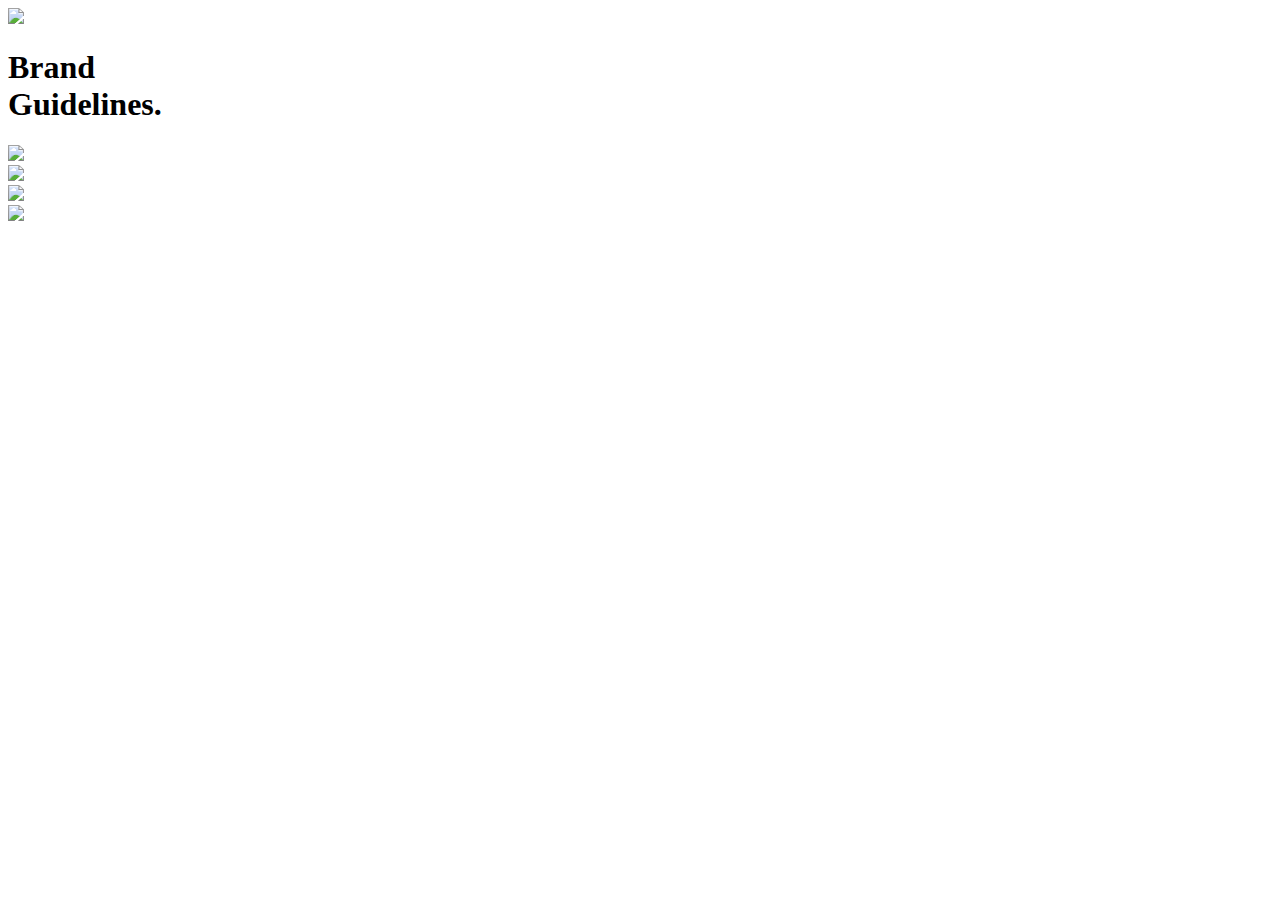
==== index.html @ c822fe2a "Changed Vector Images" ====
<!DOCTYPE html>
<html lang="en">
<head>
    <title>Brand Guidelines</title>
    <meta charset="utf-8">
    <meta name="viewport" content="width=device-width, initial-scale=1">
    <link rel="shortcut icon" href="assets/img/favicons/favicon.ico">
    <link rel="stylesheet" href="assets/css/main.css" />
    <link href='https://fonts.googleapis.com/css?family=Roboto:400,500,700,900,100,300' rel='stylesheet' type='text/css'>
</head>
<body>
    
    <section class="hero">
        <img class="wordmark" src="assets/img/Wordmark.png">
        <h1 class="hero-header">Brand </br>Guidelines.</h1>
    </section><!--Hero Image-->
    
    <article class="variations">
        <section class="one"><img class="wordmark" src="assets/img/wordmark.svg" color="green"></section>
        <section class="two"><img class="wordmark" src="assets/img/wordmark.svg"></section>
        <section class="three"><img class="wordmark" src="assets/img/wordmark.svg"></section>
        <section class="four"><img class="wordmark" src="assets/img/wordmark.svg"></section>
    </article><!--Variations-->

<script src="assets/js/jquery-2.1.4.min.js"></script>
<script src="assets/js/functions.js" type="text/javascript"></script>
</body>
</html>
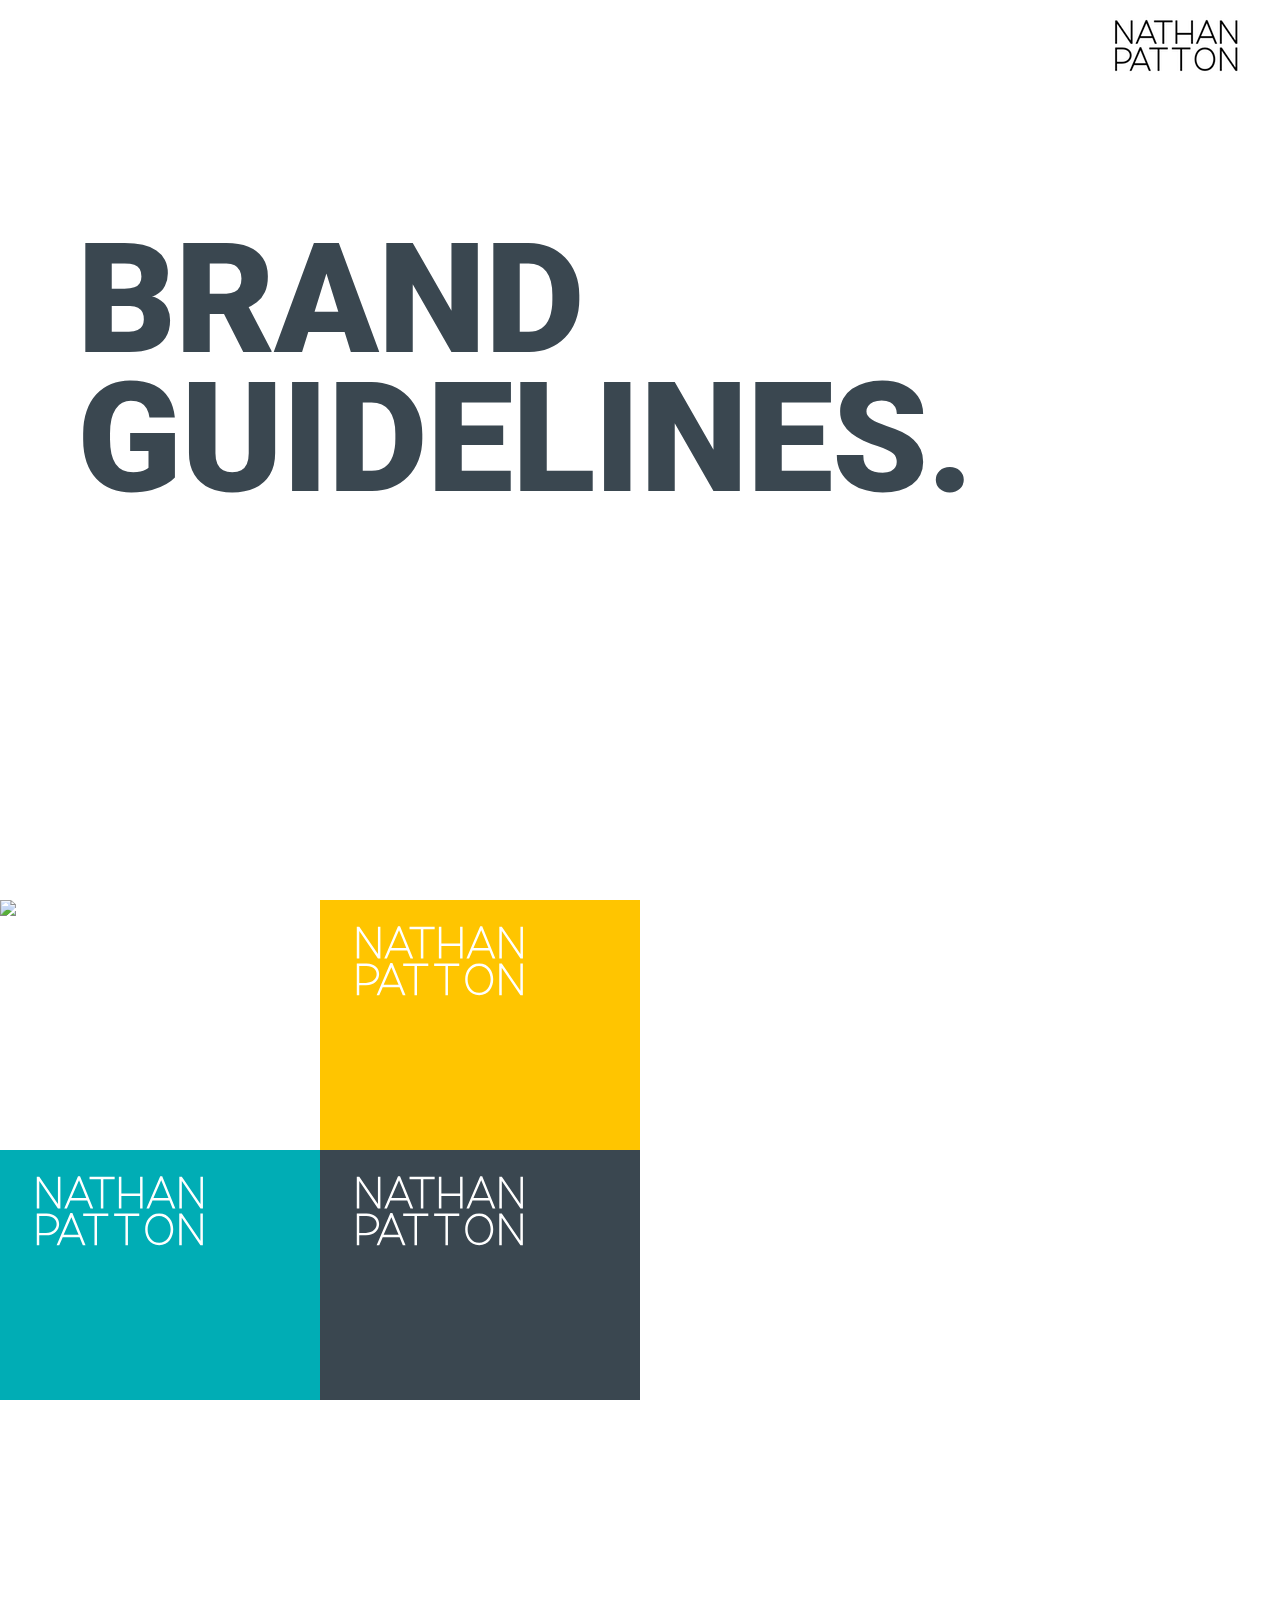
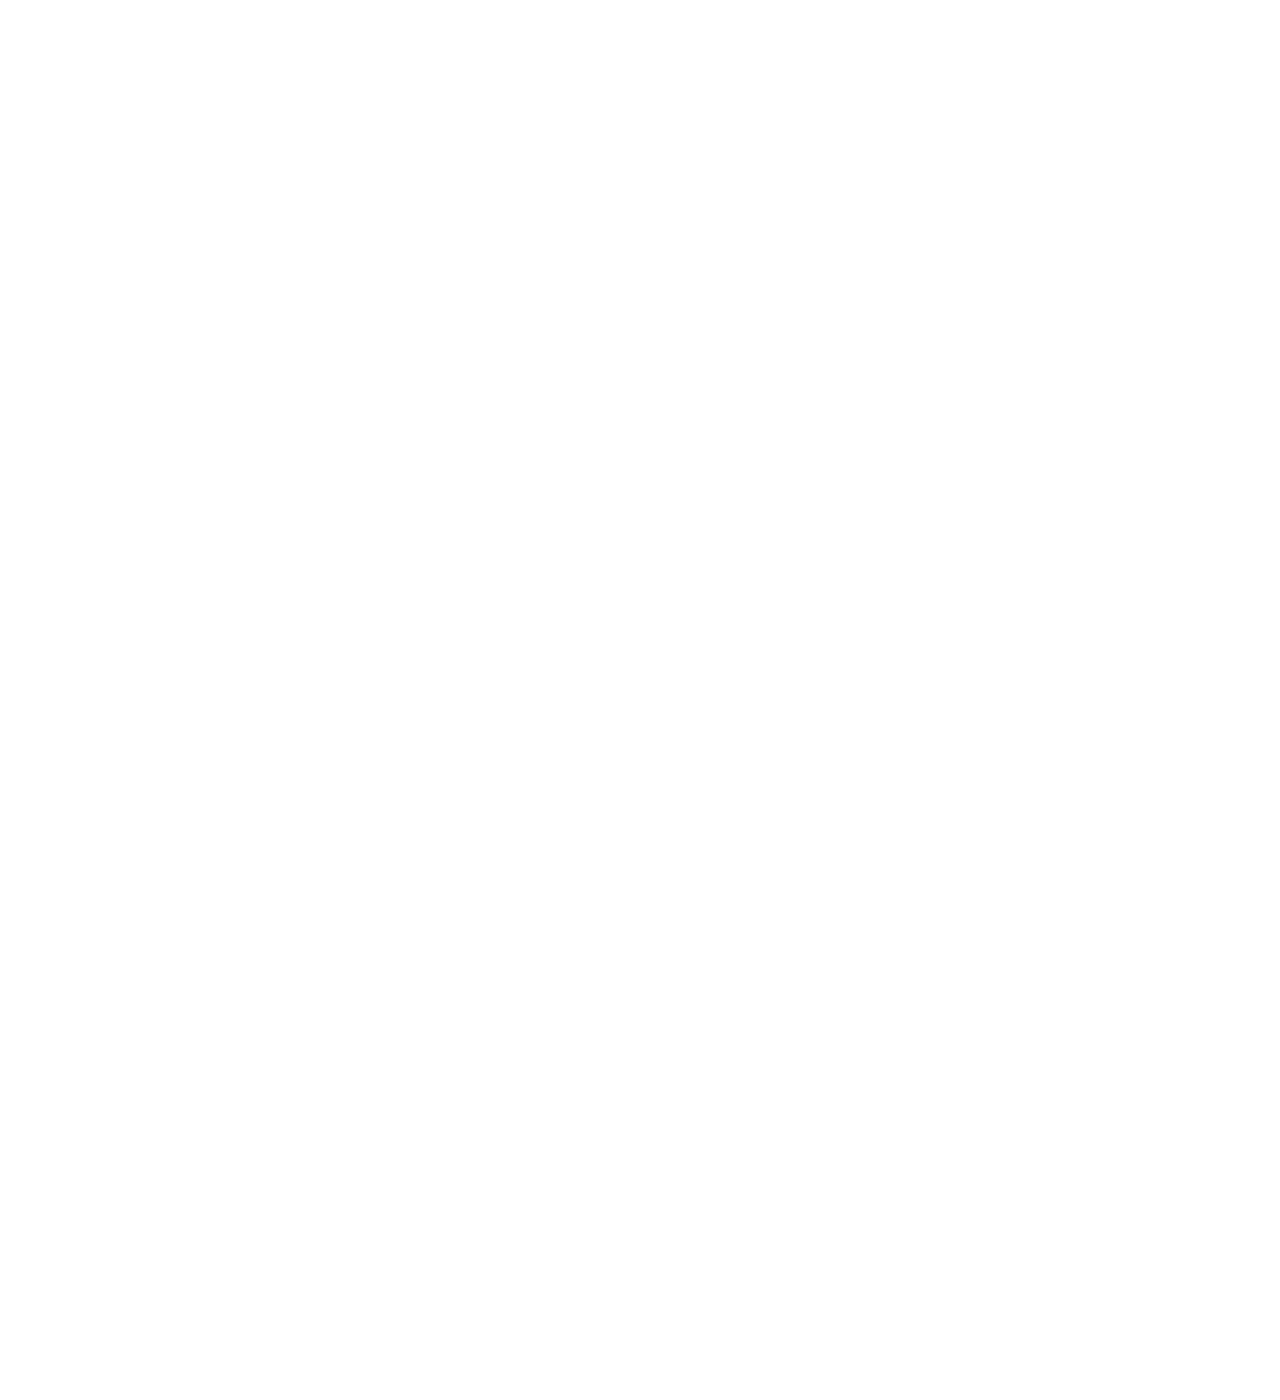
==== commit 2a6cecbf: "Fixed SVG Issues" ====
--- a/index.html
+++ b/index.html
@@ -16,10 +16,10 @@
     </section><!--Hero Image-->
     
     <article class="variations">
-        <section class="one"><img class="wordmark" src="assets/img/wordmark.svg" color="green"></section>
-        <section class="two"><img class="wordmark" src="assets/img/wordmark.svg"></section>
-        <section class="three"><img class="wordmark" src="assets/img/wordmark.svg"></section>
-        <section class="four"><img class="wordmark" src="assets/img/wordmark.svg"></section>
+        <section class="one"><img class="wordmark-one" src="assets/img/wordmark.svg" color="green"></section>
+        <section class="two"><img class="wordmark-two" src="assets/img/wordmark-white.svg"></section>
+        <section class="three"><img class="wordmark-three" src="assets/img/wordmark-white.svg"></section>
+        <section class="four"><img class="wordmark-four" src="assets/img/wordmark-white.svg"></section>
     </article><!--Variations-->
 
 <script src="assets/js/jquery-2.1.4.min.js"></script>
--- a/assets/css/main.css
+++ b/assets/css/main.css
@@ -0,0 +1,450 @@
+@import url(https://fonts.googleapis.com/css?family=Roboto:400,500,700,900,100,300);
+@font-face {
+  font-family: 'Fira Sans';
+  font-style: normal;
+  font-weight: 400;
+  src: local("Fira Sans"), local("FiraSans-Regular"), url(http://fonts.gstatic.com/s/firasans/v5/EjsrzDkQUQCDwsBtLpcVQZBw1xU1rKptJj_0jans920.woff2) format("woff2");
+  unicode-range: U+0000-00FF, U+0131, U+0152-0153, U+02C6, U+02DA, U+02DC, U+2000-206F, U+2074, U+20AC, U+2212, U+2215, U+E0FF, U+EFFD, U+F000; }
+@font-face {
+  font-family: 'Fira Sans';
+  font-style: normal;
+  font-weight: 700;
+  src: local("Fira Sans Bold"), local("FiraSans-Bold"), url(http://fonts.gstatic.com/s/firasans/v5/DugPdSljmOTocZOR2CItOhampu5_7CjHW5spxoeN3Vs.woff2) format("woff2");
+  unicode-range: U+0000-00FF, U+0131, U+0152-0153, U+02C6, U+02DA, U+02DC, U+2000-206F, U+2074, U+20AC, U+2212, U+2215, U+E0FF, U+EFFD, U+F000; }
+@font-face {
+  font-family: 'Fira Mono';
+  font-style: normal;
+  font-weight: 400;
+  src: local("Fira Mono"), local("FiraMono"), url(http://fonts.gstatic.com/s/firamono/v3/SlRWfq1zeqXiYWAN-lnG-pBw1xU1rKptJj_0jans920.woff2) format("woff2");
+  unicode-range: U+0000-00FF, U+0131, U+0152-0153, U+02C6, U+02DA, U+02DC, U+2000-206F, U+2074, U+20AC, U+2212, U+2215, U+E0FF, U+EFFD, U+F000; }
+/*! normalize.css v3.0.2 | MIT License | git.io/normalize */
+html {
+  font-family: sans-serif;
+  -ms-text-size-adjust: 100%;
+  -webkit-text-size-adjust: 100%; }
+
+body {
+  margin: 0; }
+
+article,
+aside,
+details,
+figcaption,
+figure,
+footer,
+header,
+hgroup,
+main,
+menu,
+nav,
+section,
+summary {
+  display: block; }
+
+audio,
+canvas,
+progress,
+video {
+  display: inline-block;
+  vertical-align: baseline; }
+
+audio:not([controls]) {
+  display: none;
+  height: 0; }
+
+[hidden],
+template {
+  display: none; }
+
+a {
+  background-color: transparent; }
+
+a:active,
+a:hover {
+  outline: 0; }
+
+abbr[title] {
+  border-bottom: 1px dotted; }
+
+b,
+strong {
+  font-weight: bold; }
+
+dfn {
+  font-style: italic; }
+
+h1 {
+  font-size: 2em;
+  margin: 0.67em 0; }
+
+mark {
+  background: #ff0;
+  color: #000; }
+
+small {
+  font-size: 80%; }
+
+sub,
+sup {
+  font-size: 75%;
+  line-height: 0;
+  position: relative;
+  vertical-align: baseline; }
+
+sup {
+  top: -0.5em; }
+
+sub {
+  bottom: -0.25em; }
+
+img {
+  border: 0; }
+
+svg:not(:root) {
+  overflow: hidden; }
+
+figure {
+  margin: 1em 40px; }
+
+hr {
+  -moz-box-sizing: content-box;
+  box-sizing: content-box;
+  height: 0; }
+
+pre {
+  overflow: auto; }
+
+code,
+kbd,
+pre,
+samp {
+  font-family: monospace, monospace;
+  font-size: 1em; }
+
+button,
+input,
+optgroup,
+select,
+textarea {
+  color: inherit;
+  font: inherit;
+  margin: 0; }
+
+button {
+  overflow: visible; }
+
+button,
+select {
+  text-transform: none; }
+
+button,
+html input[type="button"],
+input[type="reset"],
+input[type="submit"] {
+  -webkit-appearance: button;
+  cursor: pointer; }
+
+button[disabled],
+html input[disabled] {
+  cursor: default; }
+
+button::-moz-focus-inner,
+input::-moz-focus-inner {
+  border: 0;
+  padding: 0; }
+
+input {
+  line-height: normal; }
+
+input[type="checkbox"],
+input[type="radio"] {
+  box-sizing: border-box;
+  padding: 0; }
+
+input[type="number"]::-webkit-inner-spin-button,
+input[type="number"]::-webkit-outer-spin-button {
+  height: auto; }
+
+input[type="search"] {
+  -webkit-appearance: textfield;
+  -moz-box-sizing: content-box;
+  -webkit-box-sizing: content-box;
+  box-sizing: content-box; }
+
+input[type="search"]::-webkit-search-cancel-button,
+input[type="search"]::-webkit-search-decoration {
+  -webkit-appearance: none; }
+
+fieldset {
+  border: 1px solid #c0c0c0;
+  margin: 0 2px;
+  padding: 0.35em 0.625em 0.75em; }
+
+legend {
+  border: 0;
+  padding: 0; }
+
+textarea {
+  overflow: auto; }
+
+optgroup {
+  font-weight: bold; }
+
+table {
+  border-collapse: collapse;
+  border-spacing: 0; }
+
+td,
+th {
+  padding: 0; }
+
+body {
+  background-color: white;
+  font-size: 14px;
+  line-height: 1.6;
+  font-family: "Roboto", sans-serif;
+  color: #666;
+  -webkit-font-smoothing: antialiased;
+  -webkit-text-size-adjust: 100%;
+  height: 3000px; }
+
+::selection {
+  background: #FFF498; }
+
+::-moz-selection {
+  background: #FFF498; }
+
+img::selection {
+  background: transparent; }
+
+img::-moz-selection {
+  background: transparent; }
+
+body {
+  -webkit-tap-highlight-color: #FFF498; }
+
+a {
+  color: #0074D9;
+  text-decoration: none;
+  outline: 0; }
+  a:hover, a:focus {
+    color: #40a6ff; }
+
+.gigantic, .huge, .large, .bigger, .big,
+h1, h2, h3, h4, h5, h6 {
+  color: #222;
+  font-weight: bold;
+  text-transform: uppercase; }
+
+.gigantic {
+  font-size: 110px;
+  line-height: 1.09;
+  letter-spacing: -2px; }
+
+.huge, h1 {
+  font-size: 68px;
+  line-height: 1.05;
+  letter-spacing: -1px; }
+
+.large, h2 {
+  font-size: 42px;
+  line-height: 1.14; }
+
+.bigger, h3 {
+  font-size: 26px;
+  line-height: 1.38; }
+
+.big, h4 {
+  font-size: 22px;
+  line-height: 1.38; }
+
+.small, small {
+  font-size: 10px;
+  line-height: 1.2; }
+
+p {
+  margin: 0 0 20px 0; }
+
+em {
+  font-style: italic; }
+
+strong {
+  font-weight: bold; }
+
+hr {
+  border: solid #ddd;
+  border-width: 1px 0 0;
+  clear: both;
+  margin: 10px 0 30px;
+  height: 0; }
+
+.button,
+button,
+input[type="submit"],
+input[type="reset"],
+input[type="button"] {
+  display: inline-block;
+  height: 38px;
+  padding: 0 30px;
+  color: #555;
+  text-align: center;
+  font-size: 11px;
+  font-weight: 600;
+  line-height: 38px;
+  letter-spacing: 0.1rem;
+  text-transform: uppercase;
+  text-decoration: none;
+  white-space: nowrap;
+  background-color: transparent;
+  border-radius: 4px;
+  border: 1px solid #bbb;
+  cursor: pointer;
+  box-sizing: border-box; }
+  .button:hover, .button:active, .button:focus,
+  button:hover,
+  button:active,
+  button:focus,
+  input[type="submit"]:hover,
+  input[type="submit"]:active,
+  input[type="submit"]:focus,
+  input[type="reset"]:hover,
+  input[type="reset"]:active,
+  input[type="reset"]:focus,
+  input[type="button"]:hover,
+  input[type="button"]:active,
+  input[type="button"]:focus {
+    color: #333;
+    border-color: #888;
+    outline: 0; }
+
+.name-lockup {
+  display: -webkit-inline-box;
+  display: -webkit-inline-flex;
+  display: -ms-inline-flexbox;
+  display: inline-flex;
+  -webkit-box-align: center;
+  -webkit-align-items: center;
+  -ms-flex-align: center;
+  align-items: center; }
+
+.avatar {
+  width: 80px;
+  height: 80px;
+  border-radius: 50%;
+  margin-right: 10px;
+  -webkit-flex-shrink: 0;
+  -ms-flex-negative: 0;
+  flex-shrink: 0; }
+
+.fork-tag {
+  position: absolute;
+  top: 10px;
+  right: -10px;
+  background: #0074D9;
+  color: white;
+  padding: 2px 6px;
+  transition: all 0.3s ease-in-out;
+  transform-origin: top right; }
+  .fork-tag:hover {
+    color: white;
+    animation: wiggle 0.4s linear 1; }
+
+@keyframes wiggle {
+  0% {
+    transform: rotate(0deg); }
+  20% {
+    transform: rotate(8deg); }
+  50% {
+    transform: rotate(-8deg); }
+  80% {
+    transform: rotate(8deg); }
+  100% {
+    transform: rotate(0deg); } }
+.flex-video {
+  height: 0;
+  margin-bottom: 0.88889rem;
+  overflow: hidden;
+  padding-bottom: 56%;
+  position: relative; }
+
+.flex-video iframe,
+.flex-video object,
+.flex-video embed,
+.flex-video video {
+  height: 100%;
+  position: absolute;
+  top: 0;
+  width: 100%;
+  left: 0; }
+
+.wordmark {
+  float: right;
+  margin-bottom: -2em; }
+
+.hero {
+  height: 100vh;
+  float: left;
+  width: 100%;
+  background-image: url(../img/tools.png);
+  background-display: flex;
+  background-flex-direction: column;
+  background-justify-content: center;
+  background-align-items: center;
+  background-text-align: center;
+  background-size: cover;
+  background-position: center;
+  background-margin-bottom: 50px; }
+  .hero .wordmark {
+    float: right;
+    margin-bottom: -3em;
+    margin-right: 2em; }
+  .hero .hero-header {
+    color: #3A4750;
+    text-align: left;
+    margin-left: 0.5em;
+    font-size: 11em;
+    font-weight: 900;
+    line-height: 0.9em;
+    margin: 0.5em;
+    margin-top: 1.5em; }
+
+.variations {
+  float: left;
+  width: 50%;
+  padding: 0 auto;
+  height: 500px;
+  color: red;
+  margin: 0 auto; }
+  .variations .one {
+    width: 50%;
+    float: left;
+    height: 250px;
+    background-color: white; }
+  .variations .two {
+    width: 50%;
+    float: right;
+    height: 250px;
+    background-color: #FFC500; }
+  .variations .three {
+    width: 50%;
+    float: left;
+    height: 250px;
+    background-color: #00ADB5; }
+  .variations .four {
+    width: 50%;
+    float: right;
+    height: 250px;
+    background-color: #3A4750; }
+  .variations .wordmark-one, .variations .wordmark-two, .variations .wordmark-three, .variations .wordmark-four {
+    width: 75%;
+    margin: 0 auto; }
+
+.variations {
+  floa: right;
+  width: 50%;
+  height: 500px;
+  color: red; }
+  .variations .one {
+    width: 50%;
+    height: 250px;
+    color: red; }
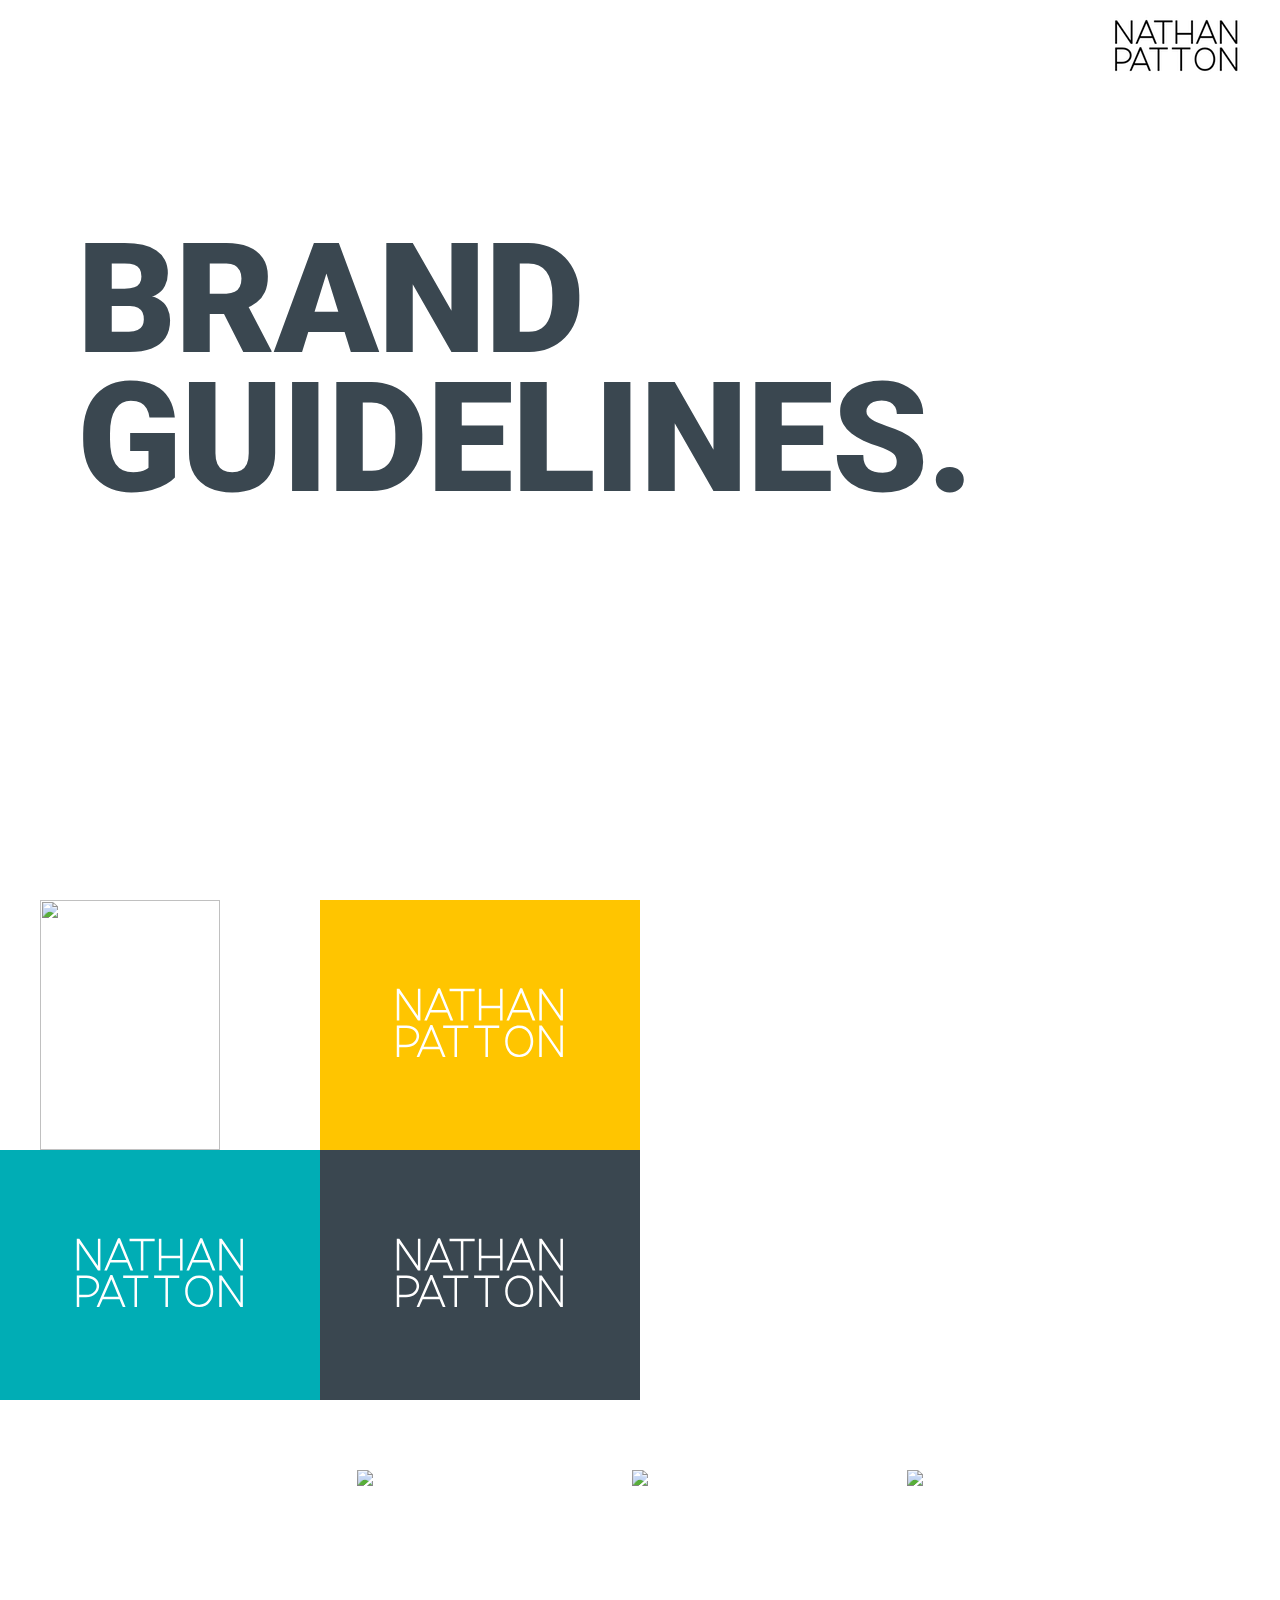
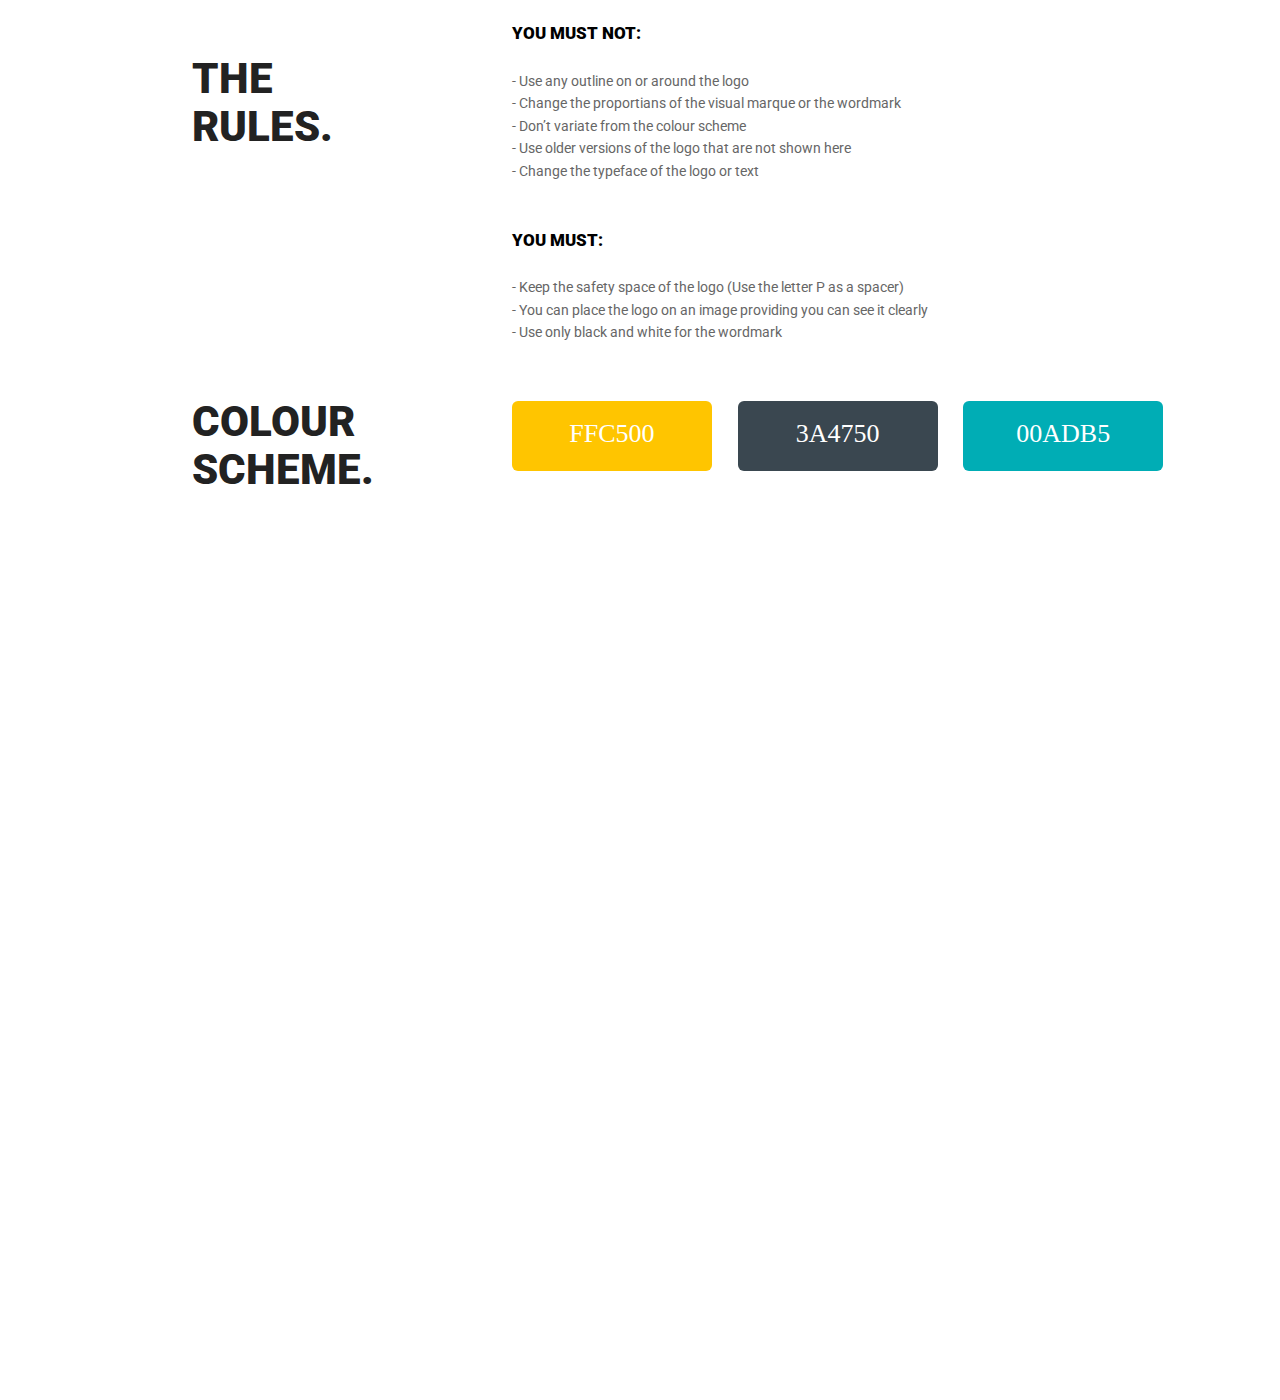
==== commit 324d445e: "Added Rules and Colour Scheme section" ====
--- a/index.html
+++ b/index.html
@@ -16,11 +16,45 @@
     </section><!--Hero Image-->
     
     <article class="variations">
-        <section class="one"><img class="wordmark-one" src="assets/img/wordmark.svg" color="green"></section>
-        <section class="two"><img class="wordmark-two" src="assets/img/wordmark-white.svg"></section>
-        <section class="three"><img class="wordmark-three" src="assets/img/wordmark-white.svg"></section>
-        <section class="four"><img class="wordmark-four" src="assets/img/wordmark-white.svg"></section>
+        <section class="one"><img draggable="false" class="wordmark-one" src="assets/img/wordmark.svg"></section>
+        <section class="two"><img draggable="false" class="wordmark-two" src="assets/img/wordmark-white.svg"></section>
+        <section class="three"><img draggable="false" class="wordmark-three" src="assets/img/wordmark-white.svg"></section>
+        <section class="four"><img draggable="false" class="wordmark-four" src="assets/img/wordmark-white.svg"></section>
     </article><!--Variations-->
+        
+    <article class="spacing">
+        <!--<img class="space-guide" src="assets/img/spacing-guide.png" draggable="false"/>-->
+    </article>
+    
+    <article class="marque">
+        <section class="container">
+            <img class="icon" src="assets/img/can-1.png" draggable="false">
+            <img class="icon2" src="assets/img/can-2.png" draggable="false">
+            <img class="icon3" src="assets/img/can-3.png" draggable="false">
+        </section><!--Container-->
+    </article><!--Marque-->
+    
+<section class="rules">
+
+    <article class="rules-head">
+        <h2>The</br>Rules.</h2>
+    </article><!--Rules Head-->
+    
+    <article class="rules-body">
+        <p><span class="bold">YOU MUST NOT:</span></br></br>- Use any outline on or around the logo</br>- Change the proportians of the visual marque or the wordmark</br>- Don’t variate from the colour scheme</br>- Use older versions of the logo that are not shown here</br>- Change the typeface of the logo or text</br></br></br><span class="bold">YOU MUST:</span></br></br>- Keep the safety space of the logo (Use the letter P as a spacer)</br>- You can place the logo on an image providing you can see it clearly</br>- Use only black and white for the wordmark</br></p>
+    </article><!--Rules Body-->
+
+    <article class="colour-head">
+        <h2>Colour</br>Scheme.</h2>
+    </article><!--Colour Scheme-->
+
+    <article class="colour-blocks">
+        <section class="orange"><h3 class="swatch">FFC500</h3></section>
+        <section class="navy"><h3 class="swatch">3A4750</h3></section>
+        <section class="blue"><h3 class="swatch">00ADB5</h3></section>
+    </article><!--Colour Blocks-->
+    
+</section><!--Rules-->
 
 <script src="assets/js/jquery-2.1.4.min.js"></script>
 <script src="assets/js/functions.js" type="text/javascript"></script>
--- a/assets/css/main.css
+++ b/assets/css/main.css
@@ -248,11 +248,14 @@
 
 .large, h2 {
   font-size: 42px;
-  line-height: 1.14; }
+  line-height: 1.14;
+  font-weight: 900; }
 
 .bigger, h3 {
   font-size: 26px;
-  line-height: 1.38; }
+  line-height: 1.38;
+  font-weight: 500;
+  color: white; }
 
 .big, h4 {
   font-size: 22px;
@@ -406,14 +409,14 @@
     font-weight: 900;
     line-height: 0.9em;
     margin: 0.5em;
-    margin-top: 1.5em; }
+    margin-top: 1.5em;
+    vertical-align: middle; }
 
 .variations {
   float: left;
   width: 50%;
   padding: 0 auto;
   height: 500px;
-  color: red;
   margin: 0 auto; }
   .variations .one {
     width: 50%;
@@ -437,7 +440,23 @@
     background-color: #3A4750; }
   .variations .wordmark-one, .variations .wordmark-two, .variations .wordmark-three, .variations .wordmark-four {
     width: 75%;
-    margin: 0 auto; }
+    height: 100%;
+    margin: 0 auto;
+    display: block;
+    margin: auto;
+    vertical-align: middle; }
+
+.spacing {
+  float: left;
+  width: 50%;
+  height: 500px;
+  background-image: url(../img/spacing-guide.png);
+  background-display: flex;
+  background-flex-direction: column;
+  background-justify-content: center;
+  background-align-items: center;
+  background-size: cover;
+  background-position: center; }
 
 .variations {
   floa: right;
@@ -448,3 +467,89 @@
     width: 50%;
     height: 250px;
     color: red; }
+
+.marque {
+  float: left;
+  text-align: center;
+  width: 100%;
+  margin: 0 auto;
+  padding-top: 5em; }
+  .marque .container {
+    text-align: center; }
+    .marque .container .icon, .marque .container .icon2, .marque .container .icon3 {
+      display: inline-block;
+      padding-left: 10%;
+      padding-right: 10%; }
+
+.rules {
+  float: left;
+  width: 100%;
+  margin: 0 auto;
+  margin-top: 10%; }
+  .rules .rules-head {
+    float: left;
+    width: 20%;
+    margin-left: 15%; }
+  .rules .rules-body {
+    float: left;
+    width: 50%;
+    margin-left: 5%; }
+    .rules .rules-body .bold {
+      font-weight: 900;
+      color: black;
+      font-size: 17px; }
+  .rules .colour-head {
+    float: left;
+    width: 20%;
+    margin-left: 15%; }
+  .rules .orange {
+    display: inline-block;
+    float: left;
+    margin-top: 1.5em;
+    background: #FFC500;
+    margin-left: 5%;
+    width: 200px;
+    height: 70px;
+    border-radius: 6px;
+    font-family: Roboto-Regular;
+    font-weight: 400;
+    font-size: 25px;
+    color: #FFFFFF;
+    letter-spacing: 0px;
+    text-align: center; }
+    .rules .orange .swatch {
+      margin-top: 15px; }
+  .rules .navy {
+    display: inline-block;
+    float: left;
+    margin-top: 1.5em;
+    background: #3A4750;
+    margin-left: 2%;
+    width: 200px;
+    height: 70px;
+    border-radius: 6px;
+    font-family: Roboto-Regular;
+    font-weight: 400;
+    font-size: 25px;
+    color: #FFFFFF;
+    letter-spacing: 0px;
+    text-align: center; }
+    .rules .navy .swatch {
+      margin-top: 15px; }
+  .rules .blue {
+    display: inline-block;
+    float: left;
+    margin-top: 1.5em;
+    background: #00ADB5;
+    margin-left: 2%;
+    width: 200px;
+    height: 70px;
+    border-radius: 6px;
+    font-family: Roboto-Regular;
+    font-weight: 400;
+    font-size: 25px;
+    color: #FFFFFF;
+    letter-spacing: 0px;
+    text-align: center; }
+    .rules .blue .swatch {
+      margin-top: 15px; }
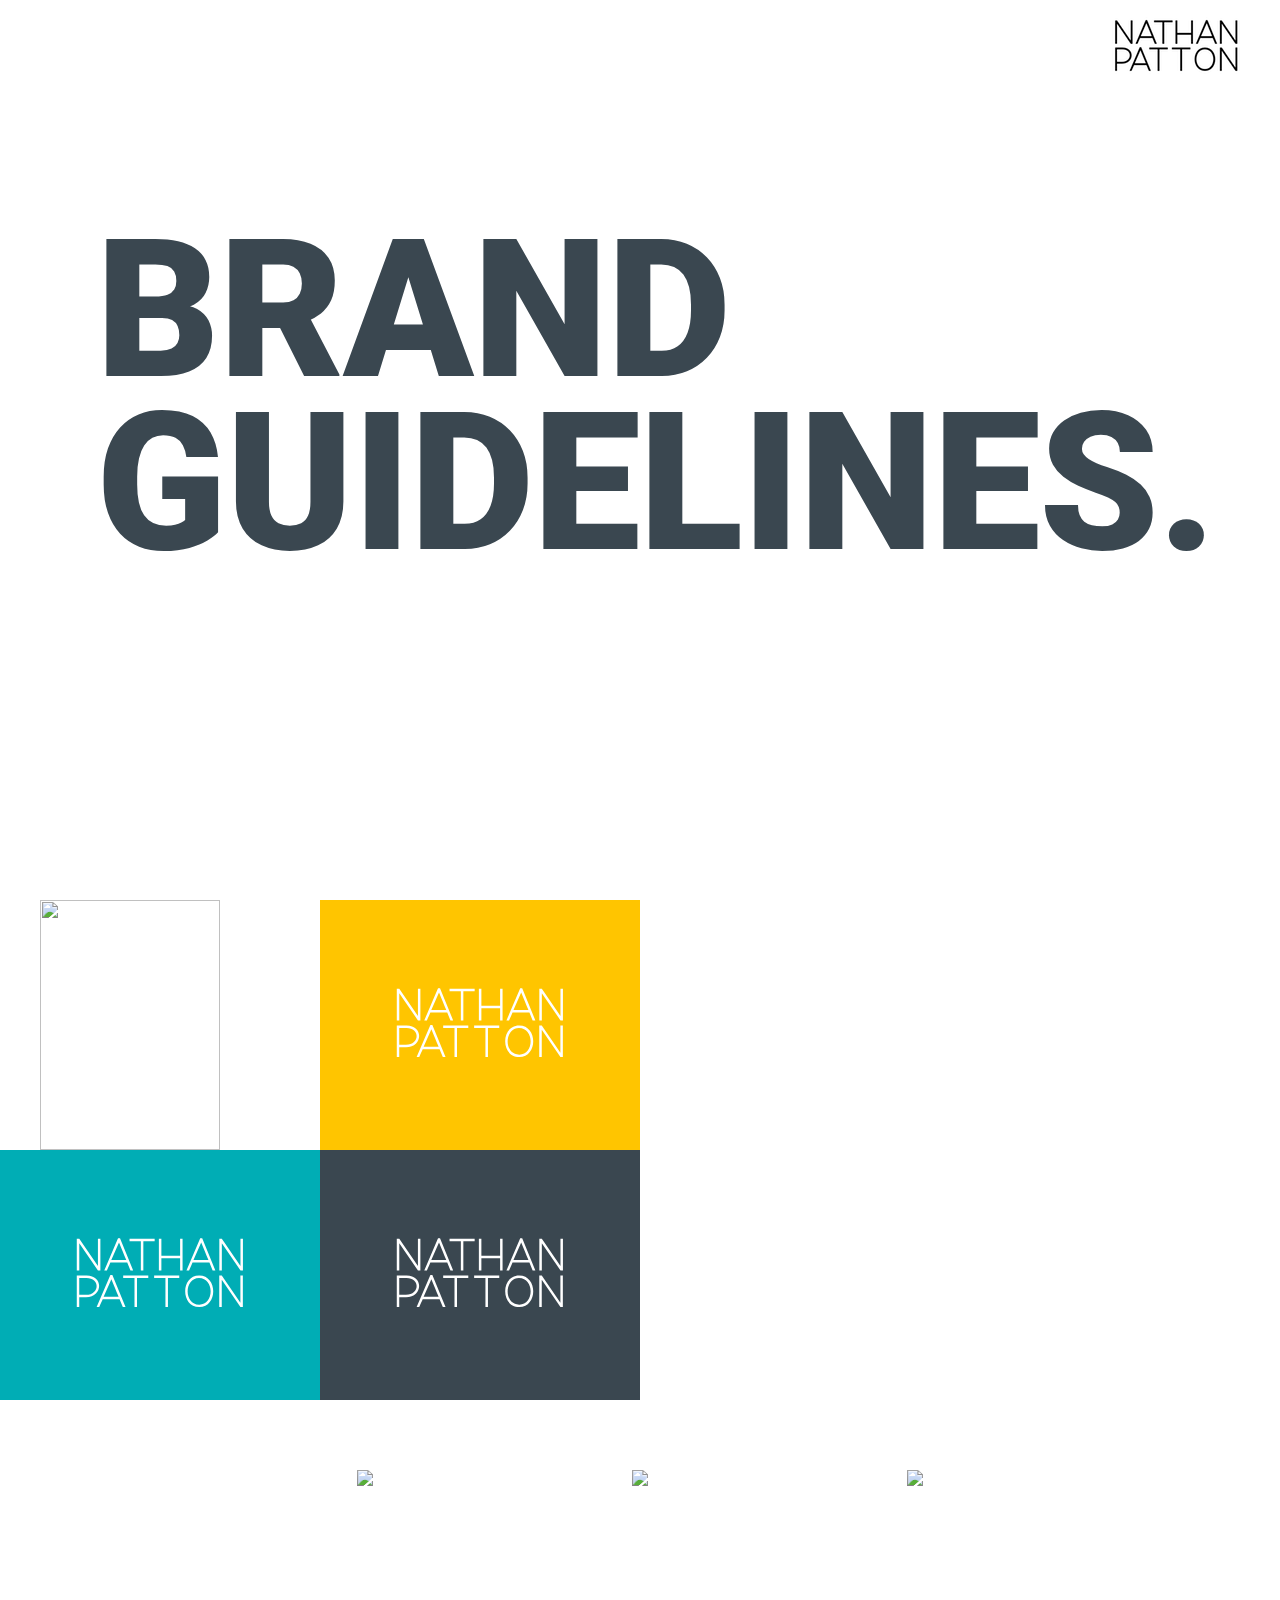
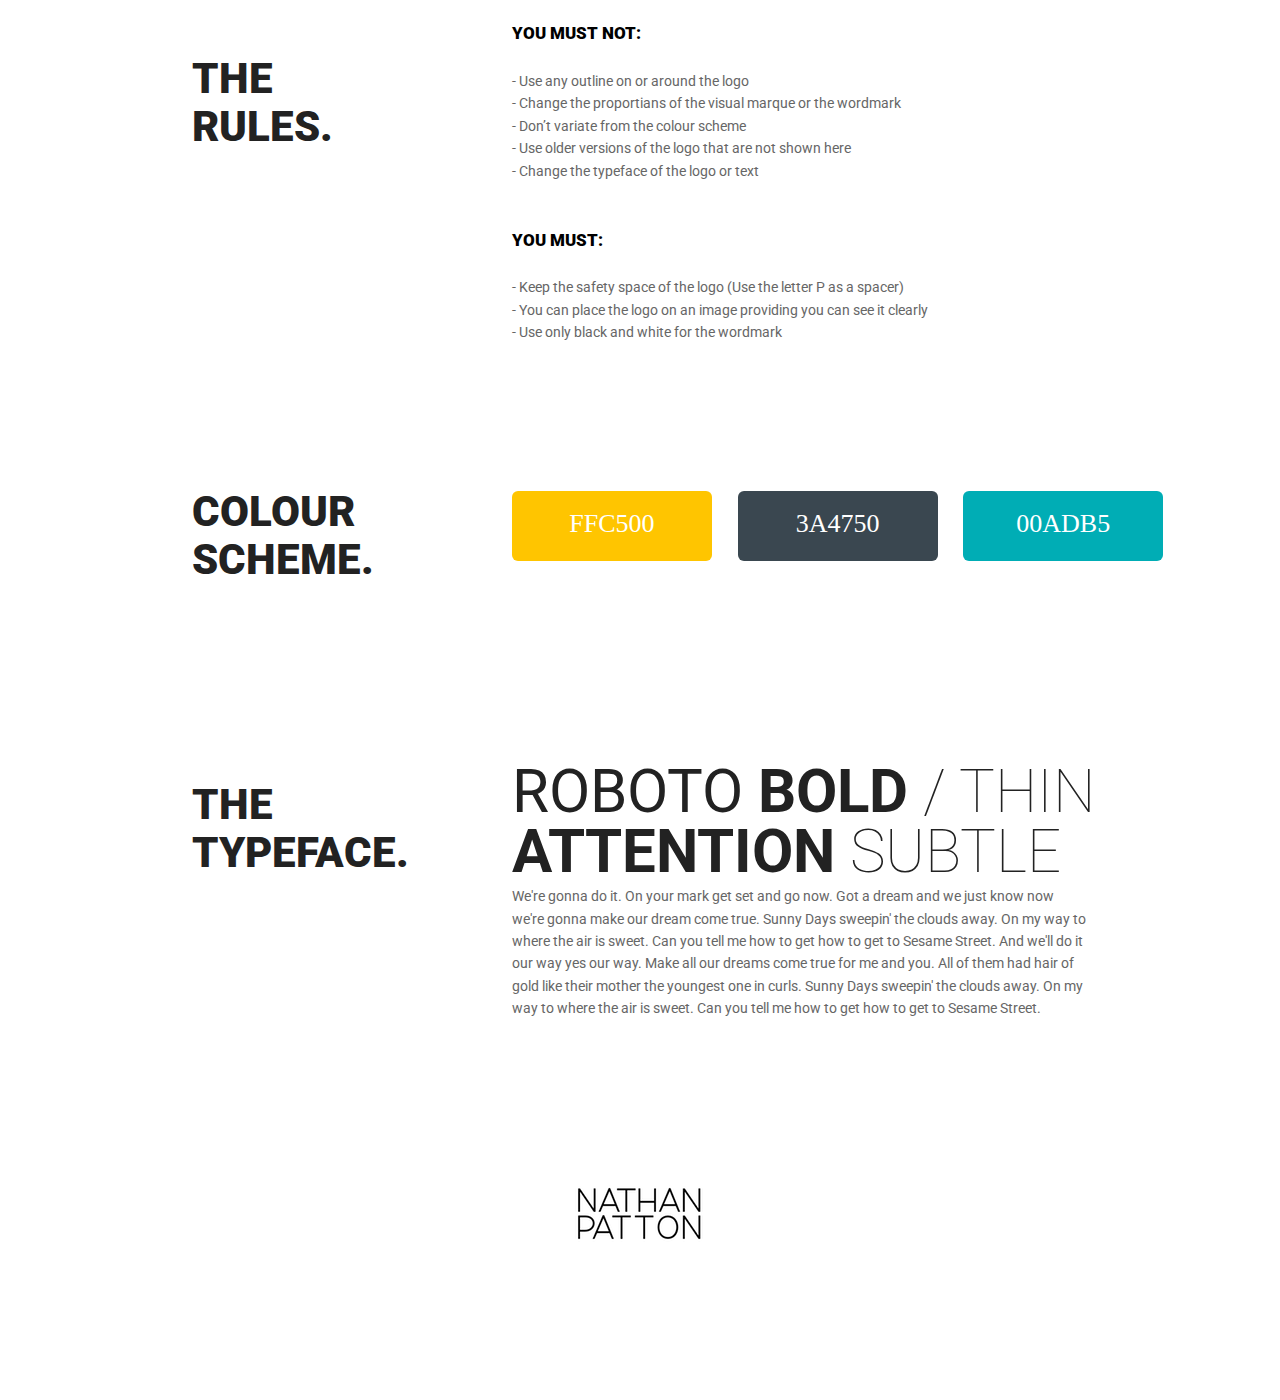
==== commit 85e63aee: "Overflow Wrapper added for mobile" ====
--- a/index.html
+++ b/index.html
@@ -7,9 +7,11 @@
     <link rel="shortcut icon" href="assets/img/favicons/favicon.ico">
     <link rel="stylesheet" href="assets/css/main.css" />
     <link href='https://fonts.googleapis.com/css?family=Roboto:400,500,700,900,100,300' rel='stylesheet' type='text/css'>
+    <meta name="viewport" content="width=device-width, initial-scale=1.0">
 </head>
 <body>
     
+    <section class="wrapper">
     <section class="hero">
         <img class="wordmark" src="assets/img/Wordmark.png">
         <h1 class="hero-header">Brand </br>Guidelines.</h1>
@@ -56,6 +58,26 @@
     
 </section><!--Rules-->
 
+<section class="typography">
+    
+    <article class="type-head">
+        <h2>The</br>Typeface.</h2>
+    </article><!--Typeface-->
+
+    <article class="headings">
+        <h4><span class="norm">Roboto</span> <strong>Bold</strong> <span class="thin">/ Thin</span></br>Attention <span class="thin">Subtle</span></h4>
+        <p class="blurb">We're gonna do it. On your mark get set and go now. Got a dream and we just know now we're gonna make our dream come true. Sunny Days sweepin' the clouds away. On my way to where the air is sweet. Can you tell me how to get how to get to Sesame Street. And we'll do it our way yes our way. Make all our dreams come true for me and you. All of them had hair of gold like their mother the youngest one in curls. Sunny Days sweepin' the clouds away. On my way to where the air is sweet. Can you tell me how to get how to get to Sesame Street.
+</p>
+    </article><!--Headings-->
+
+</section><!--Typography-->
+
+<section class="logo-container">
+    <img class="wordmark-end" src="assets/img/Wordmark.png">
+</section>
+
+</section><!--Wrapper-->
+
 <script src="assets/js/jquery-2.1.4.min.js"></script>
 <script src="assets/js/functions.js" type="text/javascript"></script>
 </body>
--- a/assets/css/main.css
+++ b/assets/css/main.css
@@ -206,7 +206,10 @@
   color: #666;
   -webkit-font-smoothing: antialiased;
   -webkit-text-size-adjust: 100%;
-  height: 3000px; }
+  height: 3000px;
+  overflow-x: hidden; }
+  body .wrapper {
+    overflow-x: hidden; }
 
 ::selection {
   background: #FFF498; }
@@ -258,8 +261,8 @@
   color: white; }
 
 .big, h4 {
-  font-size: 22px;
-  line-height: 1.38; }
+  font-size: 60px;
+  line-height: 1; }
 
 .small, small {
   font-size: 10px;
@@ -388,6 +391,7 @@
   height: 100vh;
   float: left;
   width: 100%;
+  overflow-x: hidden;
   background-image: url(../img/tools.png);
   background-display: flex;
   background-flex-direction: column;
@@ -405,11 +409,11 @@
     color: #3A4750;
     text-align: left;
     margin-left: 0.5em;
-    font-size: 11em;
+    font-size: 15vw;
     font-weight: 900;
     line-height: 0.9em;
     margin: 0.5em;
-    margin-top: 1.5em;
+    margin-top: 25vh;
     vertical-align: middle; }
 
 .variations {
@@ -458,8 +462,13 @@
   background-size: cover;
   background-position: center; }
 
+@media (max-width: 800px) {
+  .hero {
+    width: 100%; }
+    .hero .hero-header {
+      width: 100%; } }
 .variations {
-  floa: right;
+  float: left;
   width: 50%;
   height: 500px;
   color: red; }
@@ -468,6 +477,12 @@
     height: 250px;
     color: red; }
 
+@media (max-width: 800px) {
+  .variations {
+    width: 100%; }
+
+  .spacing {
+    width: 100%; } }
 .marque {
   float: left;
   text-align: center;
@@ -481,6 +496,13 @@
       padding-left: 10%;
       padding-right: 10%; }
 
+@media (max-width: 800px) {
+  .container {
+    width: 100%;
+    float: left; }
+    .container .icon, .container .icon2, .container .icon3 {
+      display: inline-block;
+      padding: 0 auto; } }
 .rules {
   float: left;
   width: 100%;
@@ -501,11 +523,11 @@
   .rules .colour-head {
     float: left;
     width: 20%;
-    margin-left: 15%; }
+    margin-left: 15%;
+    margin-top: 7%; }
   .rules .orange {
-    display: inline-block;
-    float: left;
-    margin-top: 1.5em;
+    float: left;
+    margin-top: 10%;
     background: #FFC500;
     margin-left: 5%;
     width: 200px;
@@ -520,9 +542,8 @@
     .rules .orange .swatch {
       margin-top: 15px; }
   .rules .navy {
-    display: inline-block;
-    float: left;
-    margin-top: 1.5em;
+    float: left;
+    margin-top: 10%;
     background: #3A4750;
     margin-left: 2%;
     width: 200px;
@@ -537,9 +558,8 @@
     .rules .navy .swatch {
       margin-top: 15px; }
   .rules .blue {
-    display: inline-block;
-    float: left;
-    margin-top: 1.5em;
+    float: left;
+    margin-top: 10%;
     background: #00ADB5;
     margin-left: 2%;
     width: 200px;
@@ -553,3 +573,62 @@
     text-align: center; }
     .rules .blue .swatch {
       margin-top: 15px; }
+  .rules .type-head {
+    float: left;
+    margin-top: 10%;
+    margin-left: 10%;
+    background-color: green; }
+
+@media (max-width: 800px) {
+  .rules {
+    width: 100%; }
+    .rules .rules-head {
+      width: 100%;
+      margin: 0 auto;
+      margin-left: 15%;
+      float: left; }
+    .rules .rules-body {
+      width: 100%;
+      float: left;
+      margin-left: 15%; }
+    .rules .colour-head {
+      width: 100%;
+      margin-left: 15%; }
+    .rules .type-head {
+      width: 100%;
+      float: left;
+      background: green; } }
+.typography {
+  float: left;
+  width: 100%;
+  margin: 0 auto; }
+  .typography .type-head {
+    float: left;
+    width: 25%;
+    margin-left: 15%;
+    margin-top: 10%; }
+  .typography .headings {
+    margin-top: 5%;
+    float: left;
+    width: 60%; }
+    .typography .headings .norm {
+      font-weight: 400; }
+    .typography .headings .thin {
+      font-weight: 100; }
+    .typography .headings .blurb {
+      margin-top: -10%;
+      width: 75%; }
+
+.logo-container {
+  width: 100%;
+  margin: 0 auto;
+  text-align: center;
+  float: left; }
+  .logo-container .wordmark-end {
+    margin-top: 10%; }
+
+@media (max-width: 800px) {
+  .typography {
+    width: auto; }
+    .typography .type-head {
+      width: 100%; } }
